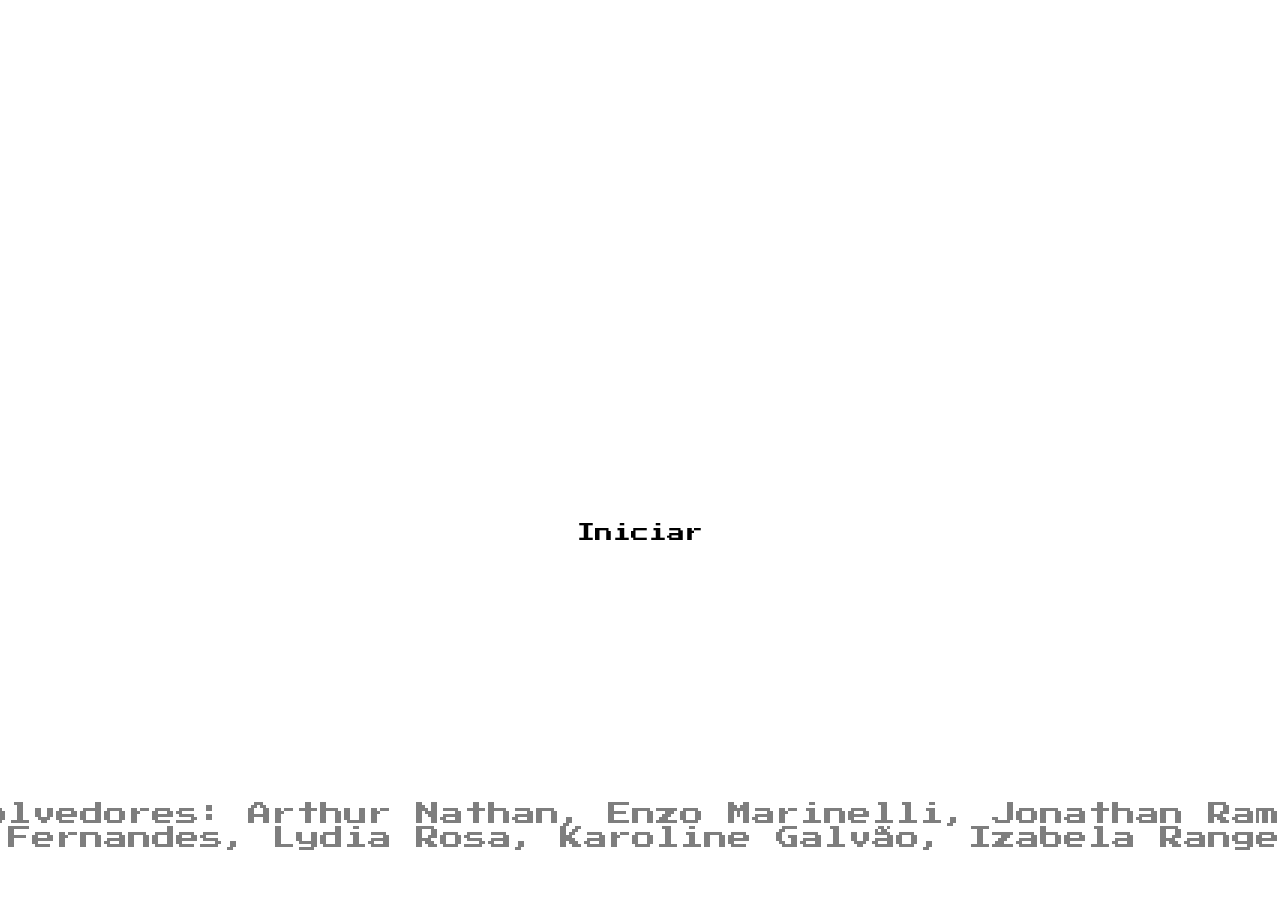
==== front-snowball/index.html @ a16c08b8 "front end" ====
<!DOCTYPE html>
<html lang="en">
<head>
    <meta charset="UTF-8">
    <meta name="viewport" content="width=device-width, initial-scale=1.0">
    <title>Document</title>
    <link rel="stylesheet" href="./style.css">

    <link rel="preconnect" href="https://fonts.googleapis.com">
    <link rel="preconnect" href="https://fonts.gstatic.com" crossorigin>
    <link href="https://fonts.googleapis.com/css2?family=Press+Start+2P&display=swap" rel="stylesheet">
</head>
<body>
    <div class="container">
        <button src= "https://img.freepik.com/vetores-premium/padrao-de-fundo-de-blocos-de-gelo-de-pixel-retro-nivel-de-jogo-de-console-pixel-cubico-tex_384401-4679.jpg"class="button" >Iniciar</button>
        
    </div>
    
    <div>
    <footer class="footer">
        <p class="paragrafo" >Desenvolvedores: Arthur Nathan, Enzo Marinelli, Jonathan Ramos, Daniel Fernandes, Lydia Rosa, Karoline Galvão, Izabela Rangel</p> 
    </footer>
    </div>

    <script src="script.js"></script>
</body>
</html>
---- front-snowball/style.css ----
body{
    display: flex;
    flex-direction: column;
    justify-content: center;
    align-items: center;
}

.button{
    background: #ffff;
    border: none;
    color: black;
    padding: 15px;
    font-family: 'Press Start 2P', monospace;
    width: 220px;
    height: 50px;
    margin-top: 500px;
    border-radius: 50px;
    transition: background-color 0.3s ease;
    font-size: 18px;   
    
}
.button:hover{
    color: #ffff;
    background-color: #a5f2f3;
    box-shadow: 0 6px 0 #ffff;
    background-image: url(https://img.freepik.com/vetores-premium/padrao-de-fundo-de-blocos-de-gelo-de-pixel-retro-nivel-de-jogo-de-console-pixel-cubico-tex_384401-4679.jpg);
}

.footer{
    margin-top: 200px;
    padding: 10px;
    font-size:24px ;
    width: 1600px;
    height: 100px;
    padding: 20px;
    border-radius: 15px;
    opacity: 50%;
    background-image: url(https://static.vecteezy.com/system/resources/previews/001/931/000/non_2x/light-blue-background-with-rectangles-vector.jpg)
}

.paragrafo{
font-family: 'Press Start 2P', monospace;
color: black;
opacity: 100%;
}
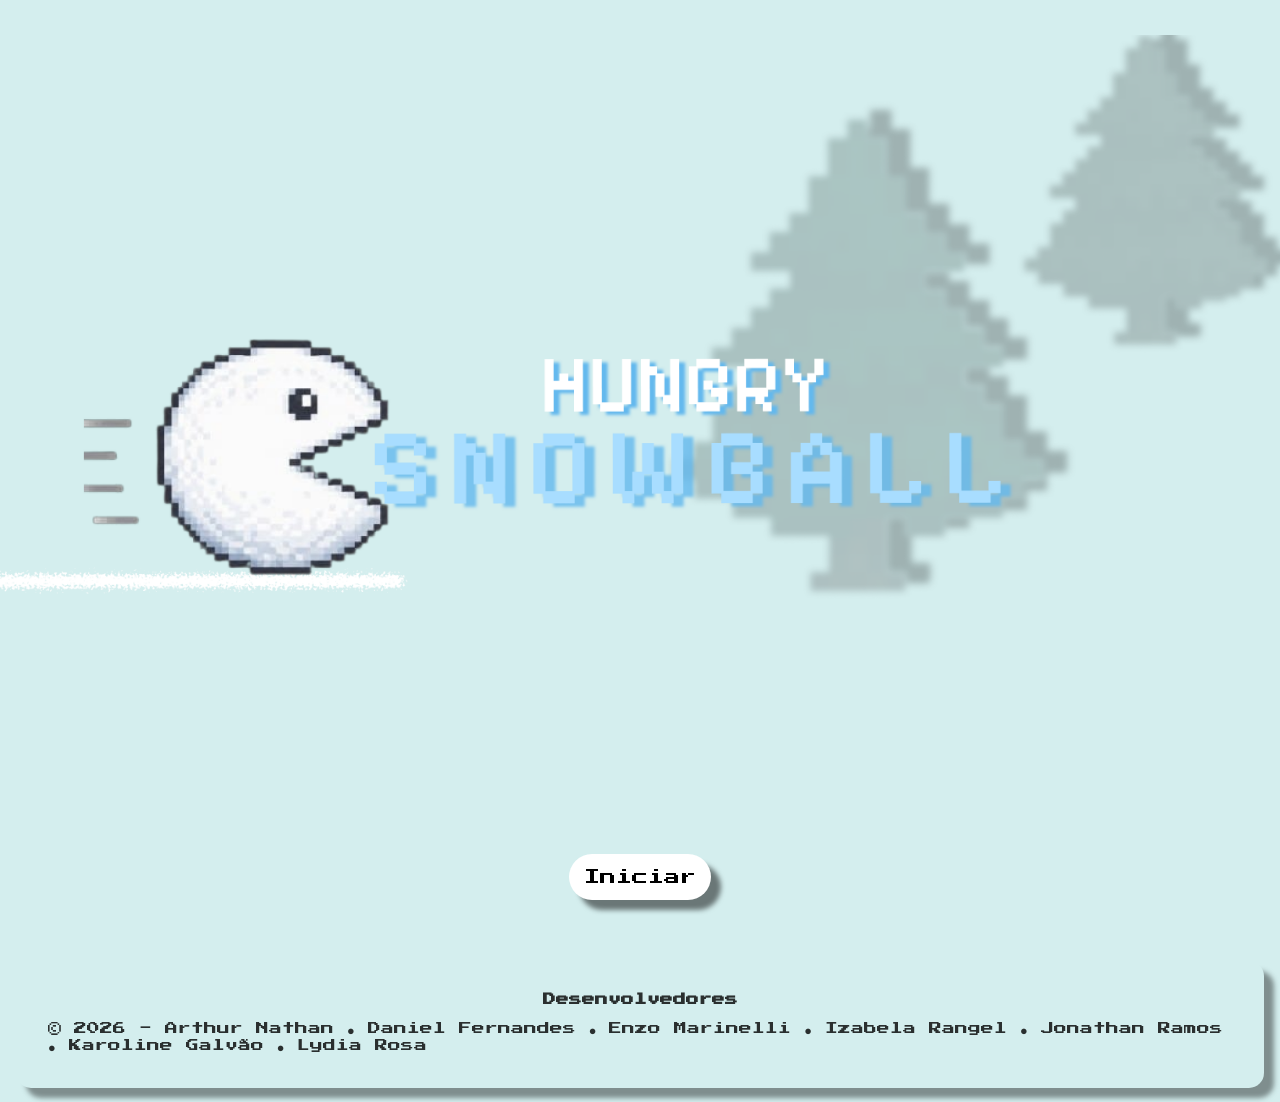
==== commit 1765fbe6: "projeto" ====
--- a/front-snowball/index.html
+++ b/front-snowball/index.html
@@ -1,26 +1,44 @@
 <!DOCTYPE html>
-<html lang="en">
-<head>
+<html lang="pt-BR">
+<head> 
     <meta charset="UTF-8">
     <meta name="viewport" content="width=device-width, initial-scale=1.0">
-    <title>Document</title>
+    <title>Hungry Snow Ball</title>
     <link rel="stylesheet" href="./style.css">
 
     <link rel="preconnect" href="https://fonts.googleapis.com">
     <link rel="preconnect" href="https://fonts.gstatic.com" crossorigin>
     <link href="https://fonts.googleapis.com/css2?family=Press+Start+2P&display=swap" rel="stylesheet">
+    
 </head>
 <body>
-    <div class="container">
-        <button src= "https://img.freepik.com/vetores-premium/padrao-de-fundo-de-blocos-de-gelo-de-pixel-retro-nivel-de-jogo-de-console-pixel-cubico-tex_384401-4679.jpg"class="button" >Iniciar</button>
-        
-    </div>
     
-    <div>
-    <footer class="footer">
-        <p class="paragrafo" >Desenvolvedores: Arthur Nathan, Enzo Marinelli, Jonathan Ramos, Daniel Fernandes, Lydia Rosa, Karoline Galvão, Izabela Rangel</p> 
+    <main class="main">
+        <div class="container">
+            <div id="telaInicial">
+                <button onclick="iniciarJogo()" id="botaoIniciar" class="button" >Iniciar</button>
+            </div>
+
+            <div id="telaJogo" class="escondido">
+                <iframe class="iframe" id="iframe" src=""  frameborder="0"></iframe>      
+            
+            </div>
+
+            <div id="telaFim" class="escondido">
+                <img id="imagemResult" src="" alt="">
+                <button class="buttonRein" id="botaoReiniciar" onclick="reiniciarJogo()">Reniciar</button>
+            </div>
+        </div>
+    </main>
+
+    
+    
+    
+    <footer id="rodape" class="footer">
+        <p class="parP" >Desenvolvedores</p> 
+        <p class="parS"> &copy; 2026 - Arthur Nathan ● Daniel Fernandes ● Enzo Marinelli ● Izabela Rangel ● Jonathan Ramos ● Karoline Galvão ● Lydia Rosa</p>
     </footer>
-    </div>
+    
 
     <script src="script.js"></script>
 </body>
--- a/front-snowball/style.css
+++ b/front-snowball/style.css
@@ -1,13 +1,58 @@
+*, *::before, *::after {/*O navegador tem um valor adicionado de margin e padding*/
+  box-sizing: border-box; /*especifica o tamanho da largura e altura geral do html*/
+  margin: 0;
+  padding: 0;
+}
+
+body{
+    /*se der ruim a img na telaInicial, volte a imagem para cá*/
+    background-repeat: no-repeat;
+    background-position: center center;
+    background-size: contain; /* ou cover */
+    background-color: #D4EEEE;
+    min-height: 100vh;
+    display: flex;
+    flex-direction: column;
+    justify-content: space-between;
+    align-items: center;
+
+    
+}
 
 
 
-
-body{
+.main{
+    flex:1;
     display: flex;
     flex-direction: column;
-    justify-content: center;
+    justify-content: flex-end; 
     align-items: center;
+    gap: 2rem; 
+    margin-top: auto;
+    padding-bottom: 5vh;
+    
+
 }
+
+
+.buttonRein{
+    background: #ffff;
+    border: none;
+    color: black;
+    padding: 15px;
+    font-family: 'Press Start 2P', monospace;
+    border-radius: 50px;
+    transition: background-color 0.3s ease;
+    font-size: 1rem;   
+    box-shadow: 10px 10px 5px rgba(0, 0, 0, 0.5);
+}
+.buttonRein:hover{
+    color: BLACK;
+    background-color: #a5f2f3;
+    box-shadow: 0 6px 0 #ffff;
+    background-image: url(https://img.freepik.com/vetores-premium/padrao-de-fundo-de-blocos-de-gelo-de-pixel-retro-nivel-de-jogo-de-console-pixel-cubico-tex_384401-4679.jpg);
+}
+
 
 .button{
     background: #ffff;
@@ -15,35 +60,95 @@
     color: black;
     padding: 15px;
     font-family: 'Press Start 2P', monospace;
-    width: 220px;
-    height: 50px;
-    margin-top: 500px;
     border-radius: 50px;
     transition: background-color 0.3s ease;
-    font-size: 18px;   
+    font-size: 1rem;   
+    box-shadow: 10px 10px 5px rgba(0, 0, 0, 0.5);
+}
+
+.button, .buttonRein{
+    display: flex;
+    justify-content: center;
+    align-items: center;
+   
     
 }
+
 .button:hover{
-    color: #ffff;
+    color: BLACK;
     background-color: #a5f2f3;
     box-shadow: 0 6px 0 #ffff;
     background-image: url(https://img.freepik.com/vetores-premium/padrao-de-fundo-de-blocos-de-gelo-de-pixel-retro-nivel-de-jogo-de-console-pixel-cubico-tex_384401-4679.jpg);
 }
 
 .footer{
-    margin-top: 200px;
-    padding: 10px;
-    font-size:24px ;
-    width: 1600px;
-    height: 100px;
-    padding: 20px;
+    display: flex;
+    flex-direction: column;
+    align-items: center;
+    padding: 2rem;
+    gap: 1rem;
+    font-size:0.8rem ;
+    min-width: 90vw;
     border-radius: 15px;
-    opacity: 50%;
-    background-image: url(https://static.vecteezy.com/system/resources/previews/001/931/000/non_2x/light-blue-background-with-rectangles-vector.jpg)
+    margin: 1rem;
+    opacity: 80%;
+    background-image: url(https://static.vecteezy.com/system/resources/previews/001/931/000/non_2x/light-blue-background-with-rectangles-vector.jpg);
+    box-shadow: 10px 10px 5px rgba(0, 0, 0, 0.5);
+    
 }
 
-.paragrafo{
+.parP,.parS{
 font-family: 'Press Start 2P', monospace;
-color: black;
-opacity: 100%;
-}+
+
+}
+
+.parP{
+    font-weight: bold;
+}
+
+.escondido{
+    display: none !important;
+}
+
+.iframe{
+    width: 100%;
+    height: 100%;
+    border: none;
+}
+
+
+#telaJogo{
+    position: fixed;
+    top: 0;
+    left: 0;
+    width: 100vw;
+    height: 100vh;
+    display: flex;
+    justify-content: center;
+    align-items: center;
+    
+}
+
+#telaInicial{
+    width:100vw;
+    height:100vh;
+    display:flex;
+    justify-content:center;
+    align-items:flex-end;
+    background-image:url("./imagens/titulo.png");
+    background-repeat:no-repeat;
+    background-position:center;
+    background-size:contain;
+}
+
+#imagemResult{
+    max-width: 90vw;      /* ocupa no máximo 70% da largura */
+    max-height: 90vh;     /* ocupa no máximo 70% da altura */
+    width: auto;
+    height: auto;
+    object-fit: contain;
+    
+}
+
+
